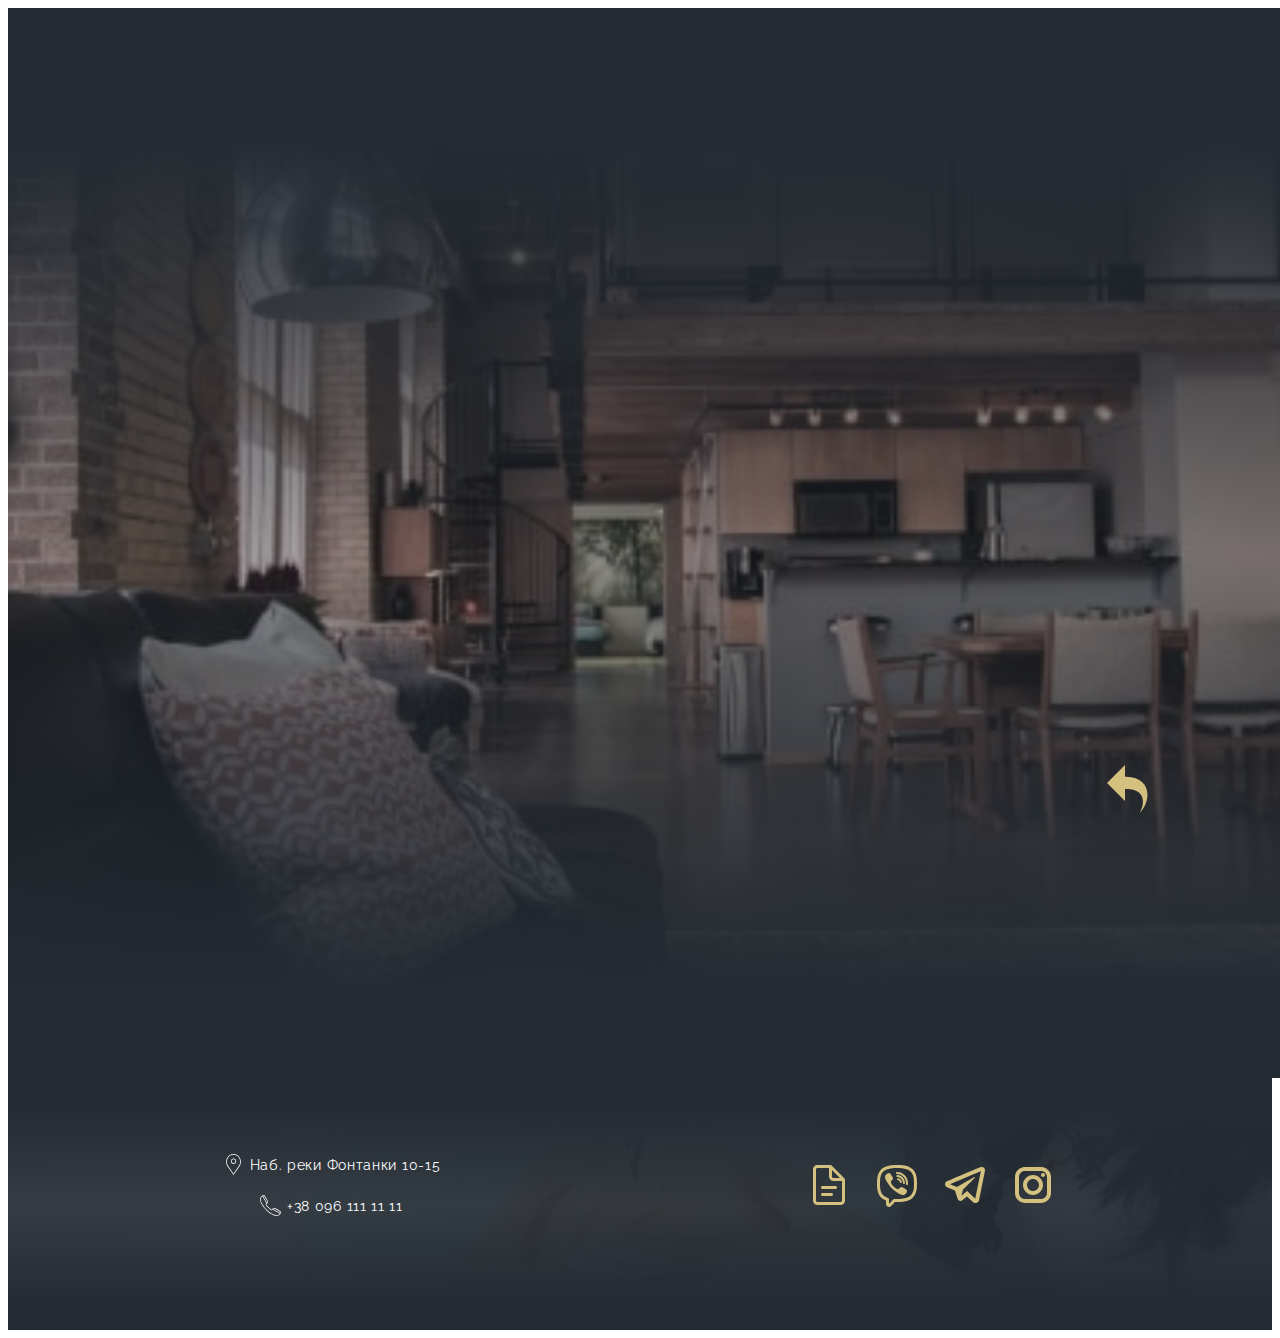
==== first-work.html @ ed7d8a23 "add work." ====
<!DOCTYPE html>
<html lang="ru">
  <head>
    <meta charset="UTF-8" />
    <meta http-equiv="X-UA-Compatible" content="IE=edge" />
    <meta name="viewport" content="width=device-width, initial-scale=1.0" />
    <link rel="preconnect" href="https://fonts.googleapis.com" />
    <link rel="preconnect" href="https://fonts.gstatic.com" crossorigin />
    <link
      href="https://fonts.googleapis.com/css2?family=Playfair+Display:wght@700&family=Raleway&family=Roboto&display=swap"
      rel="stylesheet"
    />
    <link
      rel="stylesheet"
      href="https://cdnjs.cloudflare.com/ajax/libs/modern-normalize/1.1.0/modern-normalize.min.css"
      integrity="sha512-wpPYUAdjBVSE4KJnH1VR1HeZfpl1ub8YT/NKx4PuQ5NmX2tKuGu6U/JRp5y+Y8XG2tV+wKQpNHVUX03MfMFn9Q=="
      crossorigin="anonymous"
      referrerpolicy="no-referrer"
    />
    <link rel="stylesheet" href="./css/main.min.css" />
    <title>ilona-shakyn-pro-permanent</title>
  </head>
  <body>
    <main>
      <!-- First work -->

      <section class="first-work">
        <div class="container">
          <a href="index.html#r1" class="first-work__link link">
            <svg class="first-work__icon" width="48" height="48">
              <use href="./image/sprite.svg#icon-undo"></use>
            </svg>
          </a>
        </div>
      </section>
    </main>

    <!-- Footer -->

    <footer class="footer">
      <div class="container footer__container">
        <ul class="footer__info-list list">
          <li class="footer__info-item">
            <a
              href=""
              target="_blank"
              rel="noopener noreferrer"
              class="footer__info-link link"
              ><svg class="footer__info-icon" width="21" height="21">
                <use href="./image/sprite.svg#icon-nav-icon"></use>
              </svg>
              Наб. реки Фонтанки 10-15</a
            >
          </li>
          <li class="footer__info-item">
            <a href="tel:+380961111111" class="footer__info-link link"
              ><svg class="footer__info-icon" width="21" height="21">
                <use href="./image/sprite.svg#icon-phone-call"></use>
              </svg>
              +38 096 111 11 11</a
            >
          </li>
        </ul>
        <ul class="footer__list list">
          <li class="footer__item">
            <a href="" class="footer__link link">
              <svg class="footer__icon" width="48" height="48">
                <use href="./image/sprite.svg#icon-mail"></use>
              </svg>
            </a>
          </li>
          <li class="footer__item">
            <a href="" class="footer__link link">
              <svg class="footer__icon" width="48" height="48">
                <use href="./image/sprite.svg#icon-viber"></use>
              </svg>
            </a>
          </li>
          <li class="footer__item">
            <a href="" class="footer__link link">
              <svg class="footer__icon" width="48" height="48">
                <use href="./image/sprite.svg#icon-telegram"></use>
              </svg>
            </a>
          </li>
          <li class="footer__item">
            <a href="" class="footer__link link">
              <svg class="footer__icon" width="48" height="48">
                <use href="./image/sprite.svg#icon-instagram"></use>
              </svg>
            </a>
          </li>
        </ul>
      </div>
    </footer>
  </body>
</html>
---- css/main.min.css ----
body{font-family:"Raleway", sans-serif}h1,h2,h3,h4,h5,h6{margin-top:0;margin-bottom:0;font-family:"Playfair Display", serif;font-style:normal;font-weight:700;color:var(--main-title-color)}p{margin-top:0;margin-bottom:0;font-family:"Roboto", sans-serif;font-style:normal;font-weight:300;color:var(--main-text-color)}ul{margin-top:0;margin-bottom:0;padding-left:0}img{display:block}.list{list-style:none}.link{text-decoration:none}:root{--main-title-color: #d4c17f;--second-title-color: #ffffff;--main-text-color: #ffffff;--second-text-color: #d4c17f;--main-nav-color: #d4c17f;--second-nav-color: #ffffff;--main-icon-color: #d4c17f;--second-icon-color: #ffffff;--main-anime: cubic-bezier(0.4, 0, 0.2, 1);--main-time-anime: 250ms}.visually-hidden{position:absolute;width:1px;height:1px;margin:-1px;padding:0;overflow:hidden;border:0;clip:rect(0 0 0 0)}.container{width:100%;padding-left:15px;padding-right:15px;margin:0 auto}@media screen and (min-width: 480px){.container{max-width:480px}}@media screen and (min-width: 768px){.container{max-width:768px}}@media screen and (min-width: 1200px){.container{max-width:1200px}}.hero{padding-top:96px;padding-bottom:43px;background-image:linear-gradient(180deg, #242b33 11.98%, rgba(45,52,60,0.38) 51.04%, #242b33 92.19%),url(../image/hero-mob.jpg);background-repeat:no-repeat;background-position:center;background-size:cover;margin:0 auto}@media screen and (min-width: 1200px){.hero{padding-top:156px;padding-bottom:74px;background-image:linear-gradient(180deg, #242b33 11.98%, rgba(45,52,60,0.38) 51.04%, #242b33 92.19%),url(../image/hero-comp.jpg)}}.hero__title{font-size:26px;line-height:calc(64 / 48);text-align:center;color:#d4c17f;margin:0 auto}@media screen and (min-width: 768px){.hero__title{font-size:48px}}@media screen and (min-width: 1200px){.hero__title{width:556px}}.hero__list{display:flex;margin-top:82px;justify-content:center}.hero__item:not(:last-child){margin-right:20px}.hero__icon{fill:var(--main-icon-color);transition:fill var(--main-time-anime) var(--main-anime)}.hero__link:focus .hero__icon,.hero__link:hover .hero__icon{fill:var(--second-icon-color)}.hero__info-list{margin-top:50px;display:flex;flex-direction:column;align-items:center}@media screen and (min-width: 768px){.hero__info-list{margin-top:140px}}@media screen and (min-width: 1200px){.hero__info-list{flex-direction:row;justify-content:center;align-items:center;margin-top:100px}}.hero__info-item:not(:last-child){margin-bottom:20px}@media screen and (min-width: 1200px){.hero__info-item:not(:last-child){margin-bottom:0;margin-right:96px}}.hero__info-link{color:var(--main-text-color);font-size:18px;line-height:calc(21 / 18);display:flex;transition:color var(--main-time-anime) var(--main-anime)}.hero__info-link:hover,.hero__info-link:focus{color:var(--second-text-color)}.hero__info-icon{fill:var(--second-icon-color);margin-right:10px;transition:fill var(--main-time-anime) var(--main-anime)}.hero__info-link:focus .hero__info-icon,.hero__info-link:hover .hero__info-icon{fill:var(--main-icon-color)}.advantage{background-color:#242b33;padding-top:80px;padding-bottom:80px}@media screen and (min-width: 768px){.advantage{padding-top:100px;padding-bottom:100px}}@media screen and (min-width: 1200px){.advantage{padding-top:120px;padding-bottom:120px}}.advantage__list{display:flex;flex-wrap:wrap;align-items:center;justify-content:center;margin-top:-40px;margin-left:-20px}@media screen and (min-width: 1200px){.advantage__list{flex-wrap:nowrap;max-width:790px;margin:0 auto}}.advantage__item{flex-basis:calc(100% / 2 - 70px);margin-top:40px;margin-left:20px;display:flex;flex-direction:column;justify-content:center;align-items:center}@media screen and (min-width: 1200px){.advantage__item{margin-left:0}.advantage__item:not(:last-child){margin-right:70px}}.advantage__text{margin-top:20px;font-size:16px;font-family:"Raleway", sans-serif;line-height:1.35;text-align:center}@media screen and (min-width: 1200px){.advantage__text{margin-top:33px;font-size:20px}}.work{background-color:#242b33;padding-bottom:80px}@media screen and (min-width: 768px){.work{padding-bottom:100px}}@media screen and (min-width: 1200px){.work{padding-bottom:180px}}.work__title{font-size:24px;line-height:calc(48 / 36);margin-bottom:40px}@media screen and (min-width: 768px){.work__title{margin-left:130px;font-size:36px}}@media screen and (min-width: 1200px){.work__title{font-size:36px;margin-bottom:100px;margin-left:90px}}.work__list{display:flex;flex-direction:column;align-content:center;justify-content:center}@media screen and (min-width: 1200px){.work__list{flex-direction:row;flex-wrap:wrap;margin-top:-30px;margin-left:-30px}}@media screen and (max-width: 1199px){.work__item{width:100%}.work__item:not(:last-child){margin-bottom:30px}}.work__link{position:relative;display:block;background-image:linear-gradient(180deg, #242b33 0%, rgba(36,43,51,0) .01%, #242b33 100%),url(../image/exemple-img.jpg);max-width:480px;height:200px;background-repeat:no-repeat;background-position:center;background-size:cover}.work__link:hover,.work__link:focus{border:1px solid var(--main-nav-color)}@media screen and (min-width: 768px) and (max-width: 1199px){.work__link{width:535px;height:320px;margin-left:auto;margin-right:auto}}@media screen and (min-width: 1200px){.work__link{flex-basis:calc(100% / 2 - 30px);margin-top:30px;margin-left:30px;width:535px;height:320px}}.work__text{position:absolute;left:30px;bottom:30px;font-family:"Raleway", sans-serif;font-size:16px;line-height:calc(28 / 24)}.footer{padding-top:76px;padding-bottom:114px;background-image:linear-gradient(180deg, #242b33 10.42%, rgba(36,43,51,0) 50.52%, #242b33 90.1%),linear-gradient(0deg, rgba(36,43,51,0.9), rgba(36,43,51,0.9)),url(../image/footer-img.jpg);background-repeat:no-repeat;background-position:center;background-size:cover;margin:0 auto}@media screen and (min-width: 1200px){.footer__container{display:flex;justify-content:space-around}}.footer__info-list{display:flex;flex-direction:column;justify-content:center;align-items:center}.footer__info-item:not(:last-child){margin-bottom:20px}.footer__info-link{display:flex;align-items:center;font-size:14px;line-height:calc(16 / 14);letter-spacing:0.05em;color:var(--main-text-color);transition:color var(--main-time-anime) var(--main-anime)}.footer__info-link:focus,.footer__info-link:hover{color:var(--second-text-color)}.footer__info-icon{margin-right:6px;fill:var(--second-icon-color);transition:fill var(--main-time-anime) var(--main-anime)}.footer__info-link:hover .footer__info-icon,.footer__info-link:focus .footer__info-icon{fill:var(--main-icon-color)}.footer__list{display:flex;align-items:center;justify-content:center;margin-top:80px}@media screen and (min-width: 1200px){.footer__list{margin-top:0}}.footer__item:not(:last-child){margin-right:20px}.footer__link{display:block;width:48px;height:48px}.footer__icon{fill:var(--main-icon-color);transition:fill var(--main-time-anime) var(--main-anime)}.footer__link:hover .footer__icon,.footer__link:focus .footer__icon{fill:var(--second-icon-color)}.first-work{width:100vw;height:100vh;padding-top:96px;padding-bottom:74px;background-image:linear-gradient(180deg, #242b33 11.98%, rgba(45,52,60,0.38) 51.04%, #242b33 92.19%),url(../image/exemple-img.jpg);background-repeat:no-repeat;background-position:center;background-size:cover;margin:0 auto}.first-work__link{position:absolute;top:85vh;right:10vw}.first-work__icon{fill:var(--main-icon-color);transition:fill var(--main-time-anime) var(--main-anime)}.first-work__icon:focus,.first-work__icon:hover{fill:var(--second-icon-color)}.second-work{width:100vw;height:100vh;padding-top:96px;padding-bottom:74px;background-image:linear-gradient(180deg, #242b33 11.98%, rgba(45,52,60,0.38) 51.04%, #242b33 92.19%),url(../image/exemple-img.jpg);background-repeat:no-repeat;background-position:center;background-size:cover;margin:0 auto}.second-work__link{position:absolute;top:85vh;right:10vw}.second-work__icon{fill:var(--main-icon-color);transition:fill var(--main-time-anime) var(--main-anime)}.second-work__icon:focus,.second-work__icon:hover{fill:var(--second-icon-color)}.third-work{width:100vw;height:100vh;padding-top:96px;padding-bottom:74px;background-image:linear-gradient(180deg, #242b33 11.98%, rgba(45,52,60,0.38) 51.04%, #242b33 92.19%),url(../image/exemple-img.jpg);background-repeat:no-repeat;background-position:center;background-size:cover;margin:0 auto}.third-work__link{position:absolute;top:85vh;right:10vw}.third-work__icon{fill:var(--main-icon-color);transition:fill var(--main-time-anime) var(--main-anime)}.third-work__icon:focus,.third-work__icon:hover{fill:var(--second-icon-color)}.fourth-work{width:100vw;height:100vh;padding-top:96px;padding-bottom:74px;background-image:linear-gradient(180deg, #242b33 11.98%, rgba(45,52,60,0.38) 51.04%, #242b33 92.19%),url(../image/exemple-img.jpg);background-repeat:no-repeat;background-position:center;background-size:cover;margin:0 auto}.fourth-work__link{position:absolute;top:85vh;right:10vw}.fourth-work__icon{fill:var(--main-icon-color);transition:fill var(--main-time-anime) var(--main-anime)}.fourth-work__icon:focus,.fourth-work__icon:hover{fill:var(--second-icon-color)}.fiveth-work{width:100vw;height:100vh;padding-top:96px;padding-bottom:74px;background-image:linear-gradient(180deg, #242b33 11.98%, rgba(45,52,60,0.38) 51.04%, #242b33 92.19%),url(../image/exemple-img.jpg);background-repeat:no-repeat;background-position:center;background-size:cover;margin:0 auto}.fiveth-work__link{position:absolute;top:85vh;right:10vw}.fiveth-work__icon{fill:var(--main-icon-color);transition:fill var(--main-time-anime) var(--main-anime)}.fiveth-work__icon:focus,.fiveth-work__icon:hover{fill:var(--second-icon-color)}
/*# sourceMappingURL=main.min.css.map */
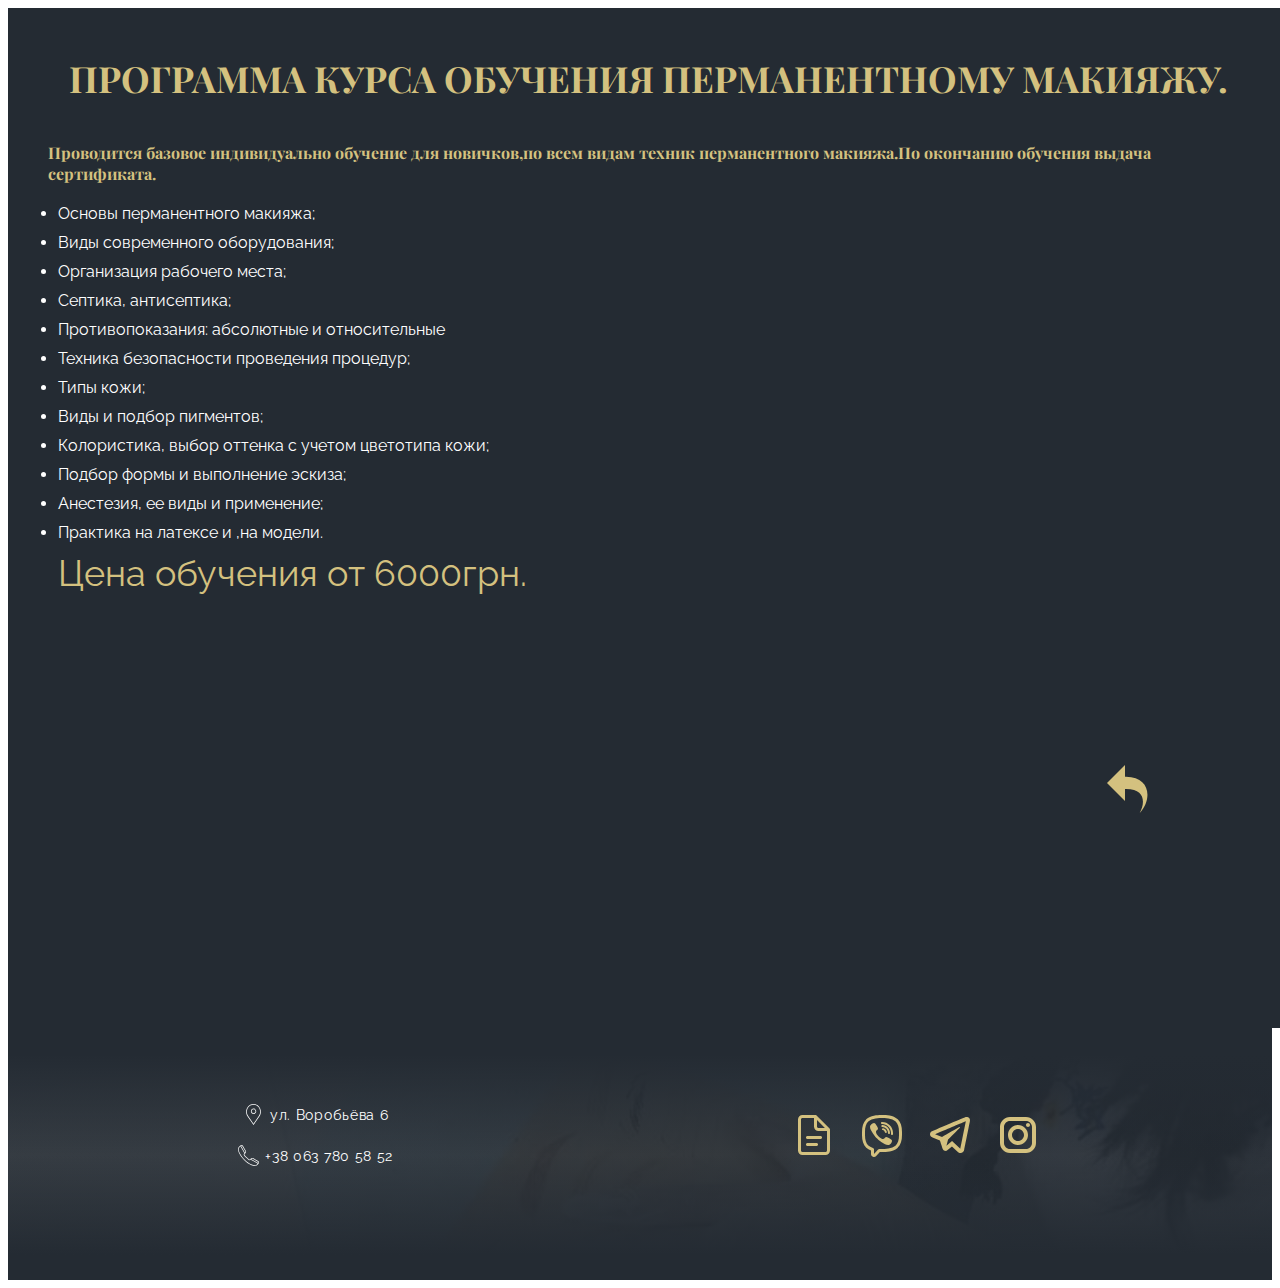
==== commit e7821dd8: "add info" ====
--- a/first-work.html
+++ b/first-work.html
@@ -26,6 +26,37 @@
 
       <section class="first-work">
         <div class="container">
+          <h1 class="first-work__title">
+            ПРОГРАММА КУРСА ОБУЧЕНИЯ ПЕРМАНЕНТНОМУ МАКИЯЖУ.
+          </h1>
+          <h2 class="first-work__text">
+            Проводится базовое индивидуально обучение для новичков,по всем видам
+            техник перманентного макияжа.По окончанию обучения выдача
+            сертификата.
+          </h2>
+          <ul class="first-work__list">
+            <li class="first-work__item">Основы перманентного макияжа;</li>
+            <li class="first-work__item">Виды современного оборудования;</li>
+            <li class="first-work__item">Организация рабочего места;</li>
+            <li class="first-work__item">Септика, антисептика;</li>
+            <li class="first-work__item">
+              Противопоказания: абсолютные и относительные
+            </li>
+            <li class="first-work__item">
+              Техника безопасности проведения процедур;
+            </li>
+            <li class="first-work__item">Типы кожи;</li>
+            <li class="first-work__item">Виды и подбор пигментов;</li>
+            <li class="first-work__item">
+              Колористика, выбор оттенка с учетом цветотипа кожи;
+            </li>
+            <li class="first-work__item">Подбор формы и выполнение эскиза;</li>
+            <li class="first-work__item">Анестезия, ее виды и применение;</li>
+            <li class="first-work__item">Практика на латексе и ,на модели.</li>
+            <li class="first-work__item-color cost-item">
+              Цена обучения от 6000грн.
+            </li>
+          </ul>
           <a href="index.html#r1" class="first-work__link link">
             <svg class="first-work__icon" width="48" height="48">
               <use href="./image/sprite.svg#icon-undo"></use>
@@ -42,49 +73,55 @@
         <ul class="footer__info-list list">
           <li class="footer__info-item">
             <a
-              href=""
+              href="https://goo.gl/maps/TNiy3FmjGYV6mg5Q8"
               target="_blank"
               rel="noopener noreferrer"
               class="footer__info-link link"
               ><svg class="footer__info-icon" width="21" height="21">
                 <use href="./image/sprite.svg#icon-nav-icon"></use>
               </svg>
-              Наб. реки Фонтанки 10-15</a
+              ул. Воробьёва 6</a
             >
           </li>
           <li class="footer__info-item">
-            <a href="tel:+380961111111" class="footer__info-link link"
+            <a href="tel:+380637805852" class="footer__info-link link"
               ><svg class="footer__info-icon" width="21" height="21">
                 <use href="./image/sprite.svg#icon-phone-call"></use>
               </svg>
-              +38 096 111 11 11</a
+              +38 063 780 58 52</a
             >
           </li>
         </ul>
         <ul class="footer__list list">
           <li class="footer__item">
-            <a href="" class="footer__link link">
+            <a href="mailto:ilona.wakyn29@gmail.com" class="footer__link link">
               <svg class="footer__icon" width="48" height="48">
                 <use href="./image/sprite.svg#icon-mail"></use>
               </svg>
             </a>
           </li>
           <li class="footer__item">
-            <a href="" class="footer__link link">
+            <a href="viber://add?number=380637805852" class="footer__link link">
               <svg class="footer__icon" width="48" height="48">
                 <use href="./image/sprite.svg#icon-viber"></use>
               </svg>
             </a>
           </li>
           <li class="footer__item">
-            <a href="" class="footer__link link">
+            <a
+              href="https://t-do.ru/ilonaVladimirovna8"
+              class="footer__link link"
+            >
               <svg class="footer__icon" width="48" height="48">
                 <use href="./image/sprite.svg#icon-telegram"></use>
               </svg>
             </a>
           </li>
           <li class="footer__item">
-            <a href="" class="footer__link link">
+            <a
+              href="https://www.instagram.com/ilona_shakyn_pm_kh?r=nametag"
+              class="footer__link link"
+            >
               <svg class="footer__icon" width="48" height="48">
                 <use href="./image/sprite.svg#icon-instagram"></use>
               </svg>
--- a/css/main.min.css
+++ b/css/main.min.css
@@ -1,2 +1,2 @@
-body{font-family:"Raleway", sans-serif}h1,h2,h3,h4,h5,h6{margin-top:0;margin-bottom:0;font-family:"Playfair Display", serif;font-style:normal;font-weight:700;color:var(--main-title-color)}p{margin-top:0;margin-bottom:0;font-family:"Roboto", sans-serif;font-style:normal;font-weight:300;color:var(--main-text-color)}ul{margin-top:0;margin-bottom:0;padding-left:0}img{display:block}.list{list-style:none}.link{text-decoration:none}:root{--main-title-color: #d4c17f;--second-title-color: #ffffff;--main-text-color: #ffffff;--second-text-color: #d4c17f;--main-nav-color: #d4c17f;--second-nav-color: #ffffff;--main-icon-color: #d4c17f;--second-icon-color: #ffffff;--main-anime: cubic-bezier(0.4, 0, 0.2, 1);--main-time-anime: 250ms}.visually-hidden{position:absolute;width:1px;height:1px;margin:-1px;padding:0;overflow:hidden;border:0;clip:rect(0 0 0 0)}.container{width:100%;padding-left:15px;padding-right:15px;margin:0 auto}@media screen and (min-width: 480px){.container{max-width:480px}}@media screen and (min-width: 768px){.container{max-width:768px}}@media screen and (min-width: 1200px){.container{max-width:1200px}}.hero{padding-top:96px;padding-bottom:43px;background-image:linear-gradient(180deg, #242b33 11.98%, rgba(45,52,60,0.38) 51.04%, #242b33 92.19%),url(../image/hero-mob.jpg);background-repeat:no-repeat;background-position:center;background-size:cover;margin:0 auto}@media screen and (min-width: 1200px){.hero{padding-top:156px;padding-bottom:74px;background-image:linear-gradient(180deg, #242b33 11.98%, rgba(45,52,60,0.38) 51.04%, #242b33 92.19%),url(../image/hero-comp.jpg)}}.hero__title{font-size:26px;line-height:calc(64 / 48);text-align:center;color:#d4c17f;margin:0 auto}@media screen and (min-width: 768px){.hero__title{font-size:48px}}@media screen and (min-width: 1200px){.hero__title{width:556px}}.hero__list{display:flex;margin-top:82px;justify-content:center}.hero__item:not(:last-child){margin-right:20px}.hero__icon{fill:var(--main-icon-color);transition:fill var(--main-time-anime) var(--main-anime)}.hero__link:focus .hero__icon,.hero__link:hover .hero__icon{fill:var(--second-icon-color)}.hero__info-list{margin-top:50px;display:flex;flex-direction:column;align-items:center}@media screen and (min-width: 768px){.hero__info-list{margin-top:140px}}@media screen and (min-width: 1200px){.hero__info-list{flex-direction:row;justify-content:center;align-items:center;margin-top:100px}}.hero__info-item:not(:last-child){margin-bottom:20px}@media screen and (min-width: 1200px){.hero__info-item:not(:last-child){margin-bottom:0;margin-right:96px}}.hero__info-link{color:var(--main-text-color);font-size:18px;line-height:calc(21 / 18);display:flex;transition:color var(--main-time-anime) var(--main-anime)}.hero__info-link:hover,.hero__info-link:focus{color:var(--second-text-color)}.hero__info-icon{fill:var(--second-icon-color);margin-right:10px;transition:fill var(--main-time-anime) var(--main-anime)}.hero__info-link:focus .hero__info-icon,.hero__info-link:hover .hero__info-icon{fill:var(--main-icon-color)}.advantage{background-color:#242b33;padding-top:80px;padding-bottom:80px}@media screen and (min-width: 768px){.advantage{padding-top:100px;padding-bottom:100px}}@media screen and (min-width: 1200px){.advantage{padding-top:120px;padding-bottom:120px}}.advantage__list{display:flex;flex-wrap:wrap;align-items:center;justify-content:center;margin-top:-40px;margin-left:-20px}@media screen and (min-width: 1200px){.advantage__list{flex-wrap:nowrap;max-width:790px;margin:0 auto}}.advantage__item{flex-basis:calc(100% / 2 - 70px);margin-top:40px;margin-left:20px;display:flex;flex-direction:column;justify-content:center;align-items:center}@media screen and (min-width: 1200px){.advantage__item{margin-left:0}.advantage__item:not(:last-child){margin-right:70px}}.advantage__text{margin-top:20px;font-size:16px;font-family:"Raleway", sans-serif;line-height:1.35;text-align:center}@media screen and (min-width: 1200px){.advantage__text{margin-top:33px;font-size:20px}}.work{background-color:#242b33;padding-bottom:80px}@media screen and (min-width: 768px){.work{padding-bottom:100px}}@media screen and (min-width: 1200px){.work{padding-bottom:180px}}.work__title{font-size:24px;line-height:calc(48 / 36);margin-bottom:40px}@media screen and (min-width: 768px){.work__title{margin-left:130px;font-size:36px}}@media screen and (min-width: 1200px){.work__title{font-size:36px;margin-bottom:100px;margin-left:90px}}.work__list{display:flex;flex-direction:column;align-content:center;justify-content:center}@media screen and (min-width: 1200px){.work__list{flex-direction:row;flex-wrap:wrap;margin-top:-30px;margin-left:-30px}}@media screen and (max-width: 1199px){.work__item{width:100%}.work__item:not(:last-child){margin-bottom:30px}}.work__link{position:relative;display:block;background-image:linear-gradient(180deg, #242b33 0%, rgba(36,43,51,0) .01%, #242b33 100%),url(../image/exemple-img.jpg);max-width:480px;height:200px;background-repeat:no-repeat;background-position:center;background-size:cover}.work__link:hover,.work__link:focus{border:1px solid var(--main-nav-color)}@media screen and (min-width: 768px) and (max-width: 1199px){.work__link{width:535px;height:320px;margin-left:auto;margin-right:auto}}@media screen and (min-width: 1200px){.work__link{flex-basis:calc(100% / 2 - 30px);margin-top:30px;margin-left:30px;width:535px;height:320px}}.work__text{position:absolute;left:30px;bottom:30px;font-family:"Raleway", sans-serif;font-size:16px;line-height:calc(28 / 24)}.footer{padding-top:76px;padding-bottom:114px;background-image:linear-gradient(180deg, #242b33 10.42%, rgba(36,43,51,0) 50.52%, #242b33 90.1%),linear-gradient(0deg, rgba(36,43,51,0.9), rgba(36,43,51,0.9)),url(../image/footer-img.jpg);background-repeat:no-repeat;background-position:center;background-size:cover;margin:0 auto}@media screen and (min-width: 1200px){.footer__container{display:flex;justify-content:space-around}}.footer__info-list{display:flex;flex-direction:column;justify-content:center;align-items:center}.footer__info-item:not(:last-child){margin-bottom:20px}.footer__info-link{display:flex;align-items:center;font-size:14px;line-height:calc(16 / 14);letter-spacing:0.05em;color:var(--main-text-color);transition:color var(--main-time-anime) var(--main-anime)}.footer__info-link:focus,.footer__info-link:hover{color:var(--second-text-color)}.footer__info-icon{margin-right:6px;fill:var(--second-icon-color);transition:fill var(--main-time-anime) var(--main-anime)}.footer__info-link:hover .footer__info-icon,.footer__info-link:focus .footer__info-icon{fill:var(--main-icon-color)}.footer__list{display:flex;align-items:center;justify-content:center;margin-top:80px}@media screen and (min-width: 1200px){.footer__list{margin-top:0}}.footer__item:not(:last-child){margin-right:20px}.footer__link{display:block;width:48px;height:48px}.footer__icon{fill:var(--main-icon-color);transition:fill var(--main-time-anime) var(--main-anime)}.footer__link:hover .footer__icon,.footer__link:focus .footer__icon{fill:var(--second-icon-color)}.first-work{width:100vw;height:100vh;padding-top:96px;padding-bottom:74px;background-image:linear-gradient(180deg, #242b33 11.98%, rgba(45,52,60,0.38) 51.04%, #242b33 92.19%),url(../image/exemple-img.jpg);background-repeat:no-repeat;background-position:center;background-size:cover;margin:0 auto}.first-work__link{position:absolute;top:85vh;right:10vw}.first-work__icon{fill:var(--main-icon-color);transition:fill var(--main-time-anime) var(--main-anime)}.first-work__icon:focus,.first-work__icon:hover{fill:var(--second-icon-color)}.second-work{width:100vw;height:100vh;padding-top:96px;padding-bottom:74px;background-image:linear-gradient(180deg, #242b33 11.98%, rgba(45,52,60,0.38) 51.04%, #242b33 92.19%),url(../image/exemple-img.jpg);background-repeat:no-repeat;background-position:center;background-size:cover;margin:0 auto}.second-work__link{position:absolute;top:85vh;right:10vw}.second-work__icon{fill:var(--main-icon-color);transition:fill var(--main-time-anime) var(--main-anime)}.second-work__icon:focus,.second-work__icon:hover{fill:var(--second-icon-color)}.third-work{width:100vw;height:100vh;padding-top:96px;padding-bottom:74px;background-image:linear-gradient(180deg, #242b33 11.98%, rgba(45,52,60,0.38) 51.04%, #242b33 92.19%),url(../image/exemple-img.jpg);background-repeat:no-repeat;background-position:center;background-size:cover;margin:0 auto}.third-work__link{position:absolute;top:85vh;right:10vw}.third-work__icon{fill:var(--main-icon-color);transition:fill var(--main-time-anime) var(--main-anime)}.third-work__icon:focus,.third-work__icon:hover{fill:var(--second-icon-color)}.fourth-work{width:100vw;height:100vh;padding-top:96px;padding-bottom:74px;background-image:linear-gradient(180deg, #242b33 11.98%, rgba(45,52,60,0.38) 51.04%, #242b33 92.19%),url(../image/exemple-img.jpg);background-repeat:no-repeat;background-position:center;background-size:cover;margin:0 auto}.fourth-work__link{position:absolute;top:85vh;right:10vw}.fourth-work__icon{fill:var(--main-icon-color);transition:fill var(--main-time-anime) var(--main-anime)}.fourth-work__icon:focus,.fourth-work__icon:hover{fill:var(--second-icon-color)}.fiveth-work{width:100vw;height:100vh;padding-top:96px;padding-bottom:74px;background-image:linear-gradient(180deg, #242b33 11.98%, rgba(45,52,60,0.38) 51.04%, #242b33 92.19%),url(../image/exemple-img.jpg);background-repeat:no-repeat;background-position:center;background-size:cover;margin:0 auto}.fiveth-work__link{position:absolute;top:85vh;right:10vw}.fiveth-work__icon{fill:var(--main-icon-color);transition:fill var(--main-time-anime) var(--main-anime)}.fiveth-work__icon:focus,.fiveth-work__icon:hover{fill:var(--second-icon-color)}
+body{font-family:"Raleway", sans-serif}h1,h2,h3,h4,h5,h6{margin-top:0;margin-bottom:0;font-family:"Playfair Display", serif;font-style:normal;font-weight:700;color:var(--main-title-color)}p{margin-top:0;margin-bottom:0;font-family:"Roboto", sans-serif;font-style:normal;font-weight:300;color:var(--main-text-color)}ul{margin-top:0;margin-bottom:0;padding-left:0}img{display:block}.list{list-style:none}.link{text-decoration:none}:root{--main-title-color: #d4c17f;--second-title-color: #ffffff;--main-text-color: #ffffff;--second-text-color: #d4c17f;--main-nav-color: #d4c17f;--second-nav-color: #ffffff;--main-icon-color: #d4c17f;--second-icon-color: #ffffff;--main-anime: cubic-bezier(0.4, 0, 0.2, 1);--main-time-anime: 250ms}.visually-hidden{position:absolute;width:1px;height:1px;margin:-1px;padding:0;overflow:hidden;border:0;clip:rect(0 0 0 0)}.container{width:100%;padding-left:15px;padding-right:15px;margin:0 auto}@media screen and (min-width: 480px){.container{max-width:480px}}@media screen and (min-width: 768px){.container{max-width:768px}}@media screen and (min-width: 1200px){.container{max-width:1200px}}.hero{padding-top:96px;padding-bottom:43px;background-image:linear-gradient(180deg, #242b33 11.98%, rgba(45,52,60,0.38) 51.04%, #242b33 92.19%),url(../image/hero480x402.jpg);background-repeat:no-repeat;background-position:center;background-size:cover;margin:0 auto}@media screen and (min-width: 1200px){.hero{padding-top:156px;padding-bottom:74px;background-image:linear-gradient(180deg, #242b33 11.98%, rgba(45,52,60,0.38) 51.04%, #242b33 92.19%),url(../image/hero1280x560.jpg)}}.hero__title{font-size:26px;line-height:calc(64 / 48);text-align:center;color:#d4c17f;margin:0 auto}@media screen and (min-width: 768px){.hero__title{font-size:48px}}@media screen and (min-width: 1200px){.hero__title{width:556px}}.hero__list{display:flex;margin-top:22px;justify-content:center}.hero__item:not(:last-child){margin-right:20px}.hero__icon{fill:var(--main-icon-color);transition:fill var(--main-time-anime) var(--main-anime)}.hero__link:focus .hero__icon,.hero__link:hover .hero__icon{fill:var(--second-icon-color)}.hero__info-list{margin-top:100px;display:flex;flex-direction:column;align-items:center}@media screen and (min-width: 768px){.hero__info-list{margin-top:140px}}@media screen and (min-width: 1200px){.hero__info-list{flex-direction:row;justify-content:center;align-items:center;margin-top:100px}}.hero__info-item:not(:last-child){margin-bottom:20px}@media screen and (min-width: 1200px){.hero__info-item:not(:last-child){margin-bottom:0;margin-right:96px}}.hero__info-link{color:var(--main-text-color);font-size:18px;line-height:calc(21 / 18);display:flex;transition:color var(--main-time-anime) var(--main-anime)}.hero__info-link:hover,.hero__info-link:focus{color:var(--second-text-color)}.hero__info-icon{fill:var(--second-icon-color);margin-right:10px;transition:fill var(--main-time-anime) var(--main-anime)}.hero__info-link:focus .hero__info-icon,.hero__info-link:hover .hero__info-icon{fill:var(--main-icon-color)}.advantage{background-color:#242b33;padding-top:80px;padding-bottom:80px}@media screen and (min-width: 768px){.advantage{padding-top:100px;padding-bottom:100px}}@media screen and (min-width: 1200px){.advantage{padding-top:120px;padding-bottom:120px}}.advantage__list{display:flex;flex-wrap:wrap;align-items:center;justify-content:center;margin-top:-40px;margin-left:-20px}@media screen and (min-width: 1200px){.advantage__list{flex-wrap:nowrap;max-width:790px;margin:0 auto}}.advantage__item{flex-basis:calc(100% / 2 - 70px);margin-top:40px;margin-left:20px;display:flex;flex-direction:column;justify-content:center;align-items:center}@media screen and (min-width: 1200px){.advantage__item{margin-left:0}.advantage__item:not(:last-child){margin-right:70px}}.advantage__text{margin-top:20px;font-size:16px;font-family:"Raleway", sans-serif;line-height:1.35;text-align:center}@media screen and (min-width: 1200px){.advantage__text{margin-top:33px;font-size:20px}}.work{background-color:#242b33;padding-top:80px;padding-bottom:80px}@media screen and (min-width: 768px){.work{padding-bottom:100px}}@media screen and (min-width: 1200px){.work{padding-bottom:180px}}.work__title{font-size:24px;line-height:calc(48 / 36);margin-bottom:40px}@media screen and (min-width: 768px){.work__title{margin-left:130px;font-size:36px}}@media screen and (min-width: 1200px){.work__title{font-size:36px;margin-bottom:100px;margin-left:90px}}.work__list{display:flex;flex-direction:column;align-content:center;justify-content:center}@media screen and (min-width: 1200px){.work__list{flex-direction:row;flex-wrap:wrap;margin-top:-30px;margin-left:-30px}}@media screen and (max-width: 1199px){.work__item{width:100%}.work__item:not(:last-child){margin-bottom:30px}}.work__link{position:relative;display:block;background-image:linear-gradient(180deg, #242b33 0%, rgba(36,43,51,0) .01%, #242b33 100%),url(../image/work/work-1.jpg);max-width:480px;height:200px;background-repeat:no-repeat;background-position:center;background-size:cover}.work__link:hover,.work__link:focus{border:1px solid var(--main-nav-color)}@media screen and (min-width: 768px) and (max-width: 1199px){.work__link{width:535px;height:320px;margin-left:auto;margin-right:auto}}@media screen and (min-width: 1200px){.work__link{flex-basis:calc(100% / 2 - 30px);margin-top:30px;margin-left:30px;width:535px;height:320px}}.work__link-2{position:relative;display:block;background-image:linear-gradient(180deg, #242b33 0%, rgba(36,43,51,0) .01%, #242b33 100%),url(../image/work/work-2.jpg);max-width:480px;height:200px;background-repeat:no-repeat;background-position:center;background-size:cover}.work__link-2:hover,.work__link-2:focus{border:1px solid var(--main-nav-color)}@media screen and (min-width: 768px) and (max-width: 1199px){.work__link-2{width:535px;height:320px;margin-left:auto;margin-right:auto}}@media screen and (min-width: 1200px){.work__link-2{flex-basis:calc(100% / 2 - 30px);margin-top:30px;margin-left:30px;width:535px;height:320px}}.work__link-3{position:relative;display:block;background-image:linear-gradient(180deg, #242b33 0%, rgba(36,43,51,0) .01%, #242b33 100%),url(../image/work/work-3.jpg);max-width:480px;height:200px;background-repeat:no-repeat;background-position:center;background-size:cover}.work__link-3:hover,.work__link-3:focus{border:1px solid var(--main-nav-color)}@media screen and (min-width: 768px) and (max-width: 1199px){.work__link-3{width:535px;height:320px;margin-left:auto;margin-right:auto}}@media screen and (min-width: 1200px){.work__link-3{flex-basis:calc(100% / 2 - 30px);margin-top:30px;margin-left:30px;width:535px;height:320px}}.work__link-4{position:relative;display:block;background-image:linear-gradient(180deg, #242b33 0%, rgba(36,43,51,0) .01%, #242b33 100%),url(../image/work/work-4.jpg);max-width:480px;height:200px;background-repeat:no-repeat;background-position:center;background-size:cover}.work__link-4:hover,.work__link-4:focus{border:1px solid var(--main-nav-color)}@media screen and (min-width: 768px) and (max-width: 1199px){.work__link-4{width:535px;height:320px;margin-left:auto;margin-right:auto}}@media screen and (min-width: 1200px){.work__link-4{flex-basis:calc(100% / 2 - 30px);margin-top:30px;margin-left:30px;width:535px;height:320px}}.work__link-5{position:relative;display:block;background-image:linear-gradient(180deg, #242b33 0%, rgba(36,43,51,0) .01%, #242b33 100%),url(../image/work/work-5.jpg);max-width:480px;height:200px;background-repeat:no-repeat;background-position:center;background-size:cover}.work__link-5:hover,.work__link-5:focus{border:1px solid var(--main-nav-color)}@media screen and (min-width: 768px) and (max-width: 1199px){.work__link-5{width:535px;height:320px;margin-left:auto;margin-right:auto}}@media screen and (min-width: 1200px){.work__link-5{flex-basis:calc(100% / 2 - 30px);margin-top:30px;margin-left:30px;width:535px;height:320px}}.work__link-6{position:relative;display:block;background-image:linear-gradient(180deg, #242b33 0%, rgba(36,43,51,0) .01%, #242b33 100%),url(../image/work/work-8.jpg);max-width:480px;height:200px;background-repeat:no-repeat;background-position:center;background-size:cover}.work__link-6:hover,.work__link-6:focus{border:1px solid var(--main-nav-color)}@media screen and (min-width: 768px) and (max-width: 1199px){.work__link-6{width:535px;height:320px;margin-left:auto;margin-right:auto}}@media screen and (min-width: 1200px){.work__link-6{flex-basis:calc(100% / 2 - 30px);margin-top:30px;margin-left:30px;width:535px;height:320px}}.work__text{position:absolute;left:50%;bottom:30px;transform:translateX(-50%);font-family:"Raleway", sans-serif;font-size:16px;line-height:calc(28 / 24);text-align:center}.quotes{background-color:#242b33;padding-top:80px;padding-bottom:80px}@media screen and (min-width: 768px){.quotes{padding-top:100px;padding-bottom:100px}}@media screen and (min-width: 1200px){.quotes{padding-top:120px;padding-bottom:120px}}.quotes__text:not(:last-child){margin-bottom:16px}.footer{padding-top:76px;padding-bottom:114px;background-image:linear-gradient(180deg, #242b33 10.42%, rgba(36,43,51,0) 50.52%, #242b33 90.1%),linear-gradient(0deg, rgba(36,43,51,0.9), rgba(36,43,51,0.9)),url(../image/footer-img.jpg);background-repeat:no-repeat;background-position:center;background-size:cover;margin:0 auto}@media screen and (min-width: 1200px){.footer__container{display:flex;justify-content:space-around}}.footer__info-list{display:flex;flex-direction:column;justify-content:center;align-items:center}.footer__info-item:not(:last-child){margin-bottom:20px}.footer__info-link{display:flex;align-items:center;font-size:14px;line-height:calc(16 / 14);letter-spacing:0.05em;color:var(--main-text-color);transition:color var(--main-time-anime) var(--main-anime)}.footer__info-link:focus,.footer__info-link:hover{color:var(--second-text-color)}.footer__info-icon{margin-right:6px;fill:var(--second-icon-color);transition:fill var(--main-time-anime) var(--main-anime)}.footer__info-link:hover .footer__info-icon,.footer__info-link:focus .footer__info-icon{fill:var(--main-icon-color)}.footer__list{display:flex;align-items:center;justify-content:center;margin-top:80px}@media screen and (min-width: 1200px){.footer__list{margin-top:0}}.footer__item:not(:last-child){margin-right:20px}.footer__link{display:block;width:48px;height:48px}.footer__icon{fill:var(--main-icon-color);transition:fill var(--main-time-anime) var(--main-anime)}.footer__link:hover .footer__icon,.footer__link:focus .footer__icon{fill:var(--second-icon-color)}.first-work{width:100vw;height:100vh;padding-top:46px;padding-bottom:74px;background-color:#242b33;background-repeat:no-repeat;background-position:center;background-size:cover;margin:0 auto}.first-work__title{font-size:18px;line-height:calc(64 / 48);text-align:center;color:#d4c17f;margin:0 auto;margin-bottom:40px}@media screen and (min-width: 768px){.first-work__title{font-size:36px}}.first-work__text{font-size:16px;margin-bottom:20px}.first-work__list{margin-left:10px}.first-work__item{color:var(--main-text-color)}.first-work__item:not(:last-child){margin-bottom:10px}.cost-item{font-size:20px;list-style:none}@media screen and (min-width: 768px){.cost-item{font-size:36px}}.first-work__item-color{color:var(--second-text-color)}.first-work__link{position:fixed;top:85vh;right:10vw}.first-work__icon{fill:var(--main-icon-color);transition:fill var(--main-time-anime) var(--main-anime)}.first-work__icon:focus,.first-work__icon:hover{fill:var(--second-icon-color)}.second-work{width:100vw;padding-top:46px;padding-bottom:74px;background-image:linear-gradient(180deg, #242b33 11.98%, rgba(45,52,60,0.38) 51.04%, #242b33 92.19%),url(../image/work/work-2.jpg);background-repeat:no-repeat;background-position:center;background-size:cover;margin:0 auto}.second-work__title{font-size:18px;line-height:calc(64 / 48);text-align:center;color:#d4c17f;margin:0 auto;margin-bottom:40px}@media screen and (min-width: 768px){.second-work__title{font-size:36px}}.second-work__text{line-height:1.7}@media screen and (min-width: 768px){.second-work__text{font-size:26px}}.second-work__link{position:fixed;top:85vh;right:10vw}.second-work__icon{fill:var(--main-icon-color);transition:fill var(--main-time-anime) var(--main-anime)}.second-work__icon:focus,.second-work__icon:hover{fill:var(--second-icon-color)}.third-work{width:100vw;padding-top:46px;padding-bottom:74px;background-image:linear-gradient(180deg, #242b33 11.98%, rgba(45,52,60,0.38) 51.04%, #242b33 92.19%),url(../image/work/work-3.jpg);background-repeat:no-repeat;background-position:center;background-size:cover;margin:0 auto}.third-work__title{font-size:18px;line-height:calc(64 / 48);text-align:center;color:#d4c17f;margin:0 auto;margin-bottom:40px}@media screen and (min-width: 768px){.third-work__title{font-size:36px}}.third-work__text{line-height:1.7}@media screen and (min-width: 768px){.third-work__text{font-size:26px}}.third-work__link{position:fixed;top:85vh;right:10vw}@media screen and (min-width: 1200px){.third-work__link{top:70vh}}.third-work__icon{fill:var(--main-icon-color);transition:fill var(--main-time-anime) var(--main-anime)}.third-work__icon:focus,.third-work__icon:hover{fill:var(--second-icon-color)}.fourth-work{width:100vw;padding-top:46px;padding-bottom:74px;background-image:linear-gradient(180deg, #242b33 11.98%, rgba(45,52,60,0.38) 51.04%, #242b33 92.19%),url(../image/work/work-6.jpg);background-repeat:no-repeat;background-position-x:20%;background-size:cover;margin:0 auto}.fourth-work__title{font-size:18px;line-height:calc(64 / 48);text-align:center;color:#d4c17f;margin:0 auto;margin-bottom:40px}@media screen and (min-width: 768px){.fourth-work__title{font-size:36px}}.fourth-work__text{line-height:1.7}@media screen and (min-width: 768px){.fourth-work__text{font-size:26px}}.fourth-work__link{position:fixed;top:85vh;right:10vw}@media screen and (min-width: 1200px){.fourth-work__link{top:70vh}}.fourth-work__icon{fill:var(--main-icon-color);transition:fill var(--main-time-anime) var(--main-anime)}.fourth-work__icon:focus,.fourth-work__icon:hover{fill:var(--second-icon-color)}.fiveth-work{width:100vw;padding-top:46px;padding-bottom:74px;background-image:linear-gradient(180deg, #242b33 11.98%, rgba(45,52,60,0.38) 51.04%, #242b33 92.19%),url(../image/work/work-5.jpg);background-repeat:no-repeat;background-position:center;background-size:cover;margin:0 auto}.fiveth-work__title{font-size:18px;line-height:calc(64 / 48);text-align:center;color:#d4c17f;margin:0 auto;margin-bottom:40px}@media screen and (min-width: 768px){.fiveth-work__title{font-size:36px}}.fiveth-work__text{line-height:1.7}@media screen and (min-width: 768px){.fiveth-work__text{font-size:26px}}.fiveth-work__link{position:fixed;top:90vh;right:10vw}@media screen and (min-width: 1200px){.fiveth-work__link{top:70vh}}.fiveth-work__icon{fill:var(--main-icon-color);transition:fill var(--main-time-anime) var(--main-anime)}.fiveth-work__icon:focus,.fiveth-work__icon:hover{fill:var(--second-icon-color)}.sixth-work{width:100vw;padding-top:46px;padding-bottom:74px;background-image:linear-gradient(180deg, #242b33 11.98%, rgba(45,52,60,0.38) 51.04%, #242b33 92.19%),url(../image/work/work-8.jpg);background-repeat:no-repeat;background-position:center;background-size:cover;margin:0 auto}.sixth-work__title{font-size:18px;line-height:calc(64 / 48);text-align:center;color:#d4c17f;margin:0 auto;margin-bottom:40px}@media screen and (min-width: 768px){.sixth-work__title{font-size:36px}}.sixth-work__text{line-height:1.7}@media screen and (min-width: 768px){.sixth-work__text{font-size:26px}}.sixth-work__link{position:fixed;top:85vh;right:10vw}@media screen and (min-width: 1200px){.sixth-work__link{top:70vh}}.sixth-work__icon{fill:var(--main-icon-color);transition:fill var(--main-time-anime) var(--main-anime)}.sixth-work__icon:focus,.sixth-work__icon:hover{fill:var(--second-icon-color)}
 /*# sourceMappingURL=main.min.css.map */